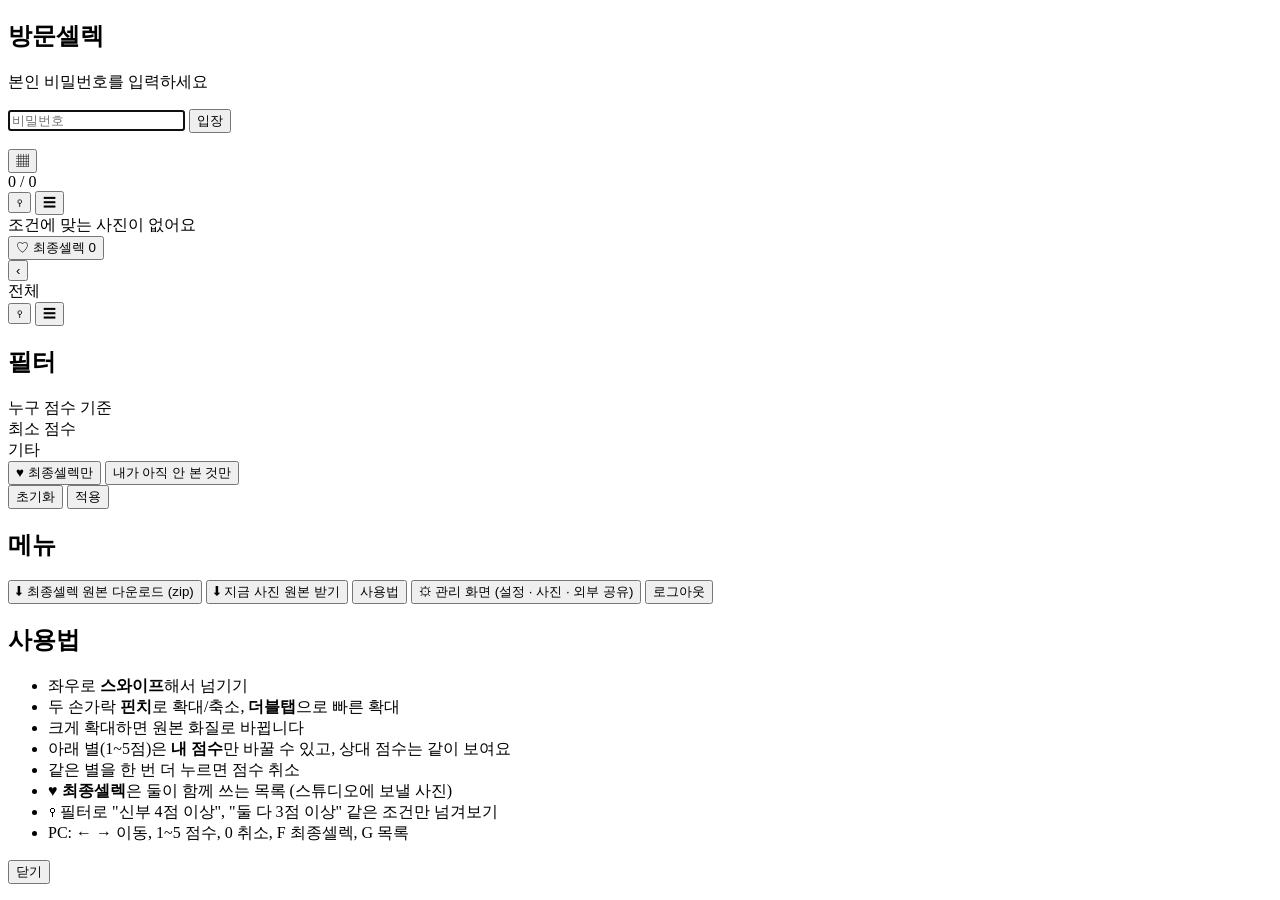
==== web/index.html @ 5ac88f72 "Wedding Photo Select: self-hosted photo selection app with embedded Tailscale Funnel Co-Authored-By:" ====
<!doctype html>
<html lang="ko">
<head>
<meta charset="utf-8">
<meta name="viewport" content="width=device-width, initial-scale=1, maximum-scale=1, user-scalable=no, viewport-fit=cover">
<meta name="theme-color" content="#111">
<meta name="robots" content="noindex, nofollow">
<meta name="apple-mobile-web-app-capable" content="yes">
<title>방문셀렉</title>
<link rel="stylesheet" href="/static/style.css">
</head>
<body>

<!-- login -->
<section id="login" class="screen hidden">
  <form id="loginForm" class="card">
    <h1 id="loginTitle">방문셀렉</h1>
    <p class="muted">본인 비밀번호를 입력하세요</p>
    <input id="pw" type="password" inputmode="numeric" placeholder="비밀번호" autocomplete="current-password" required autofocus>
    <button type="submit" class="primary">입장</button>
    <p id="loginErr" class="err"></p>
  </form>
</section>

<!-- viewer -->
<section id="viewer" class="screen hidden">
  <header class="topbar">
    <button id="btnGrid" class="icon" title="목록 (G)">▦</button>
    <div class="center">
      <div id="counter">0 / 0</div>
      <div id="fname" class="muted small"></div>
    </div>
    <button id="btnFilter" class="icon" title="필터">⚲<span id="filterDot" class="dot hidden"></span></button>
    <button id="btnMenu" class="icon" title="메뉴">☰</button>
  </header>

  <div id="stage">
    <div id="track"></div>
    <div id="empty" class="empty hidden">조건에 맞는 사진이 없어요</div>
    <div id="toast" class="toast"></div>
  </div>

  <footer class="bottom">
    <div class="rows" id="scoreRows"></div>
    <button id="btnFinal" class="final" title="최종셀렉 (F)">
      <span class="heart">♡</span>
      <span class="lbl">최종셀렉</span>
      <span id="finalCount" class="cnt">0</span>
    </button>
  </footer>
</section>

<!-- grid -->
<section id="grid" class="screen hidden">
  <header class="topbar">
    <button id="gridBack" class="icon">‹</button>
    <div class="center"><div id="gridTitle">전체</div></div>
    <button id="gridFilter" class="icon">⚲</button>
    <button id="gridMenu" class="icon">☰</button>
  </header>
  <div id="gridList" class="gridlist"></div>
</section>

<!-- filter sheet -->
<div id="filterSheet" class="sheet hidden">
  <div class="sheetBody">
    <h2>필터</h2>
    <label class="lab">누구 점수 기준</label>
    <div id="fBasis" class="seg wrap"></div>
    <label class="lab">최소 점수 <b id="fMinLbl"></b></label>
    <div id="fMin" class="seg"></div>
    <label class="lab">기타</label>
    <div class="seg wrap">
      <button data-opt="finalOnly" class="tog">♥ 최종셀렉만</button>
      <button data-opt="unrated" class="tog">내가 아직 안 본 것만</button>
    </div>
    <div class="actions">
      <button id="fReset">초기화</button>
      <button id="fApply" class="primary">적용 <span id="fPreview"></span></button>
    </div>
  </div>
</div>

<!-- menu sheet -->
<div id="menuSheet" class="sheet hidden">
  <div class="sheetBody">
    <h2>메뉴</h2>
    <div id="stats" class="stats"></div>
    <button id="mDownload" class="primary block">⬇ 최종셀렉 원본 다운로드 (zip)</button>
    <button id="mOrig" class="block">⬇ 지금 사진 원본 받기</button>
    <button id="mHelp" class="block">사용법</button>
    <button id="mAdmin" class="block hidden">⚙ 관리 화면 (설정 · 사진 · 외부 공유)</button>
    <button id="mLogout" class="block danger">로그아웃</button>
  </div>
</div>

<div id="helpSheet" class="sheet hidden">
  <div class="sheetBody">
    <h2>사용법</h2>
    <ul class="help">
      <li>좌우로 <b>스와이프</b>해서 넘기기</li>
      <li>두 손가락 <b>핀치</b>로 확대/축소, <b>더블탭</b>으로 빠른 확대</li>
      <li>크게 확대하면 원본 화질로 바뀝니다</li>
      <li>아래 별(1~5점)은 <b>내 점수</b>만 바꿀 수 있고, 상대 점수는 같이 보여요</li>
      <li>같은 별을 한 번 더 누르면 점수 취소</li>
      <li><b>♥ 최종셀렉</b>은 둘이 함께 쓰는 목록 (스튜디오에 보낼 사진)</li>
      <li>⚲ 필터로 "신부 4점 이상", "둘 다 3점 이상" 같은 조건만 넘겨보기</li>
      <li>PC: ← → 이동, 1~5 점수, 0 취소, F 최종셀렉, G 목록</li>
    </ul>
    <button class="block primary" data-close>닫기</button>
  </div>
</div>

<script src="/static/app.js"></script>
</body>
</html>
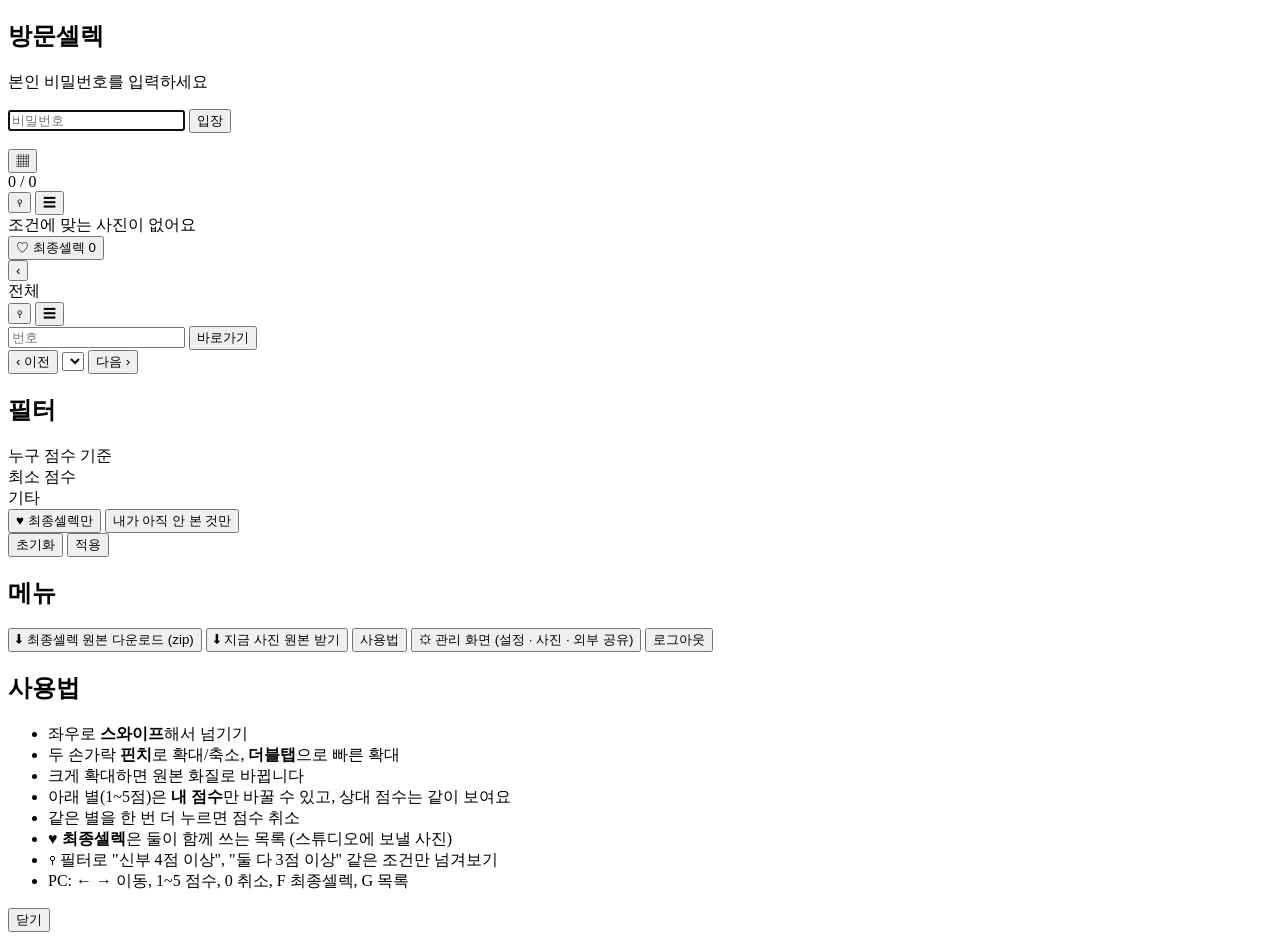
==== commit be37a1ea: "v0.2: zip downloads instead of install scripts, paginated grid with jump-to - release zips (UTF-8 na" ====
--- a/web/index.html
+++ b/web/index.html
@@ -58,7 +58,16 @@
     <button id="gridFilter" class="icon">⚲</button>
     <button id="gridMenu" class="icon">☰</button>
   </header>
+  <div class="gridbar">
+    <input id="jumpIn" type="text" inputmode="text" enterkeyhint="go" autocomplete="off" placeholder="번호">
+    <button id="jumpGo" class="primary">바로가기</button>
+  </div>
   <div id="gridList" class="gridlist"></div>
+  <div class="pager">
+    <button id="pgPrev">‹ 이전</button>
+    <select id="pgSel"></select>
+    <button id="pgNext">다음 ›</button>
+  </div>
 </section>
 
 <!-- filter sheet -->
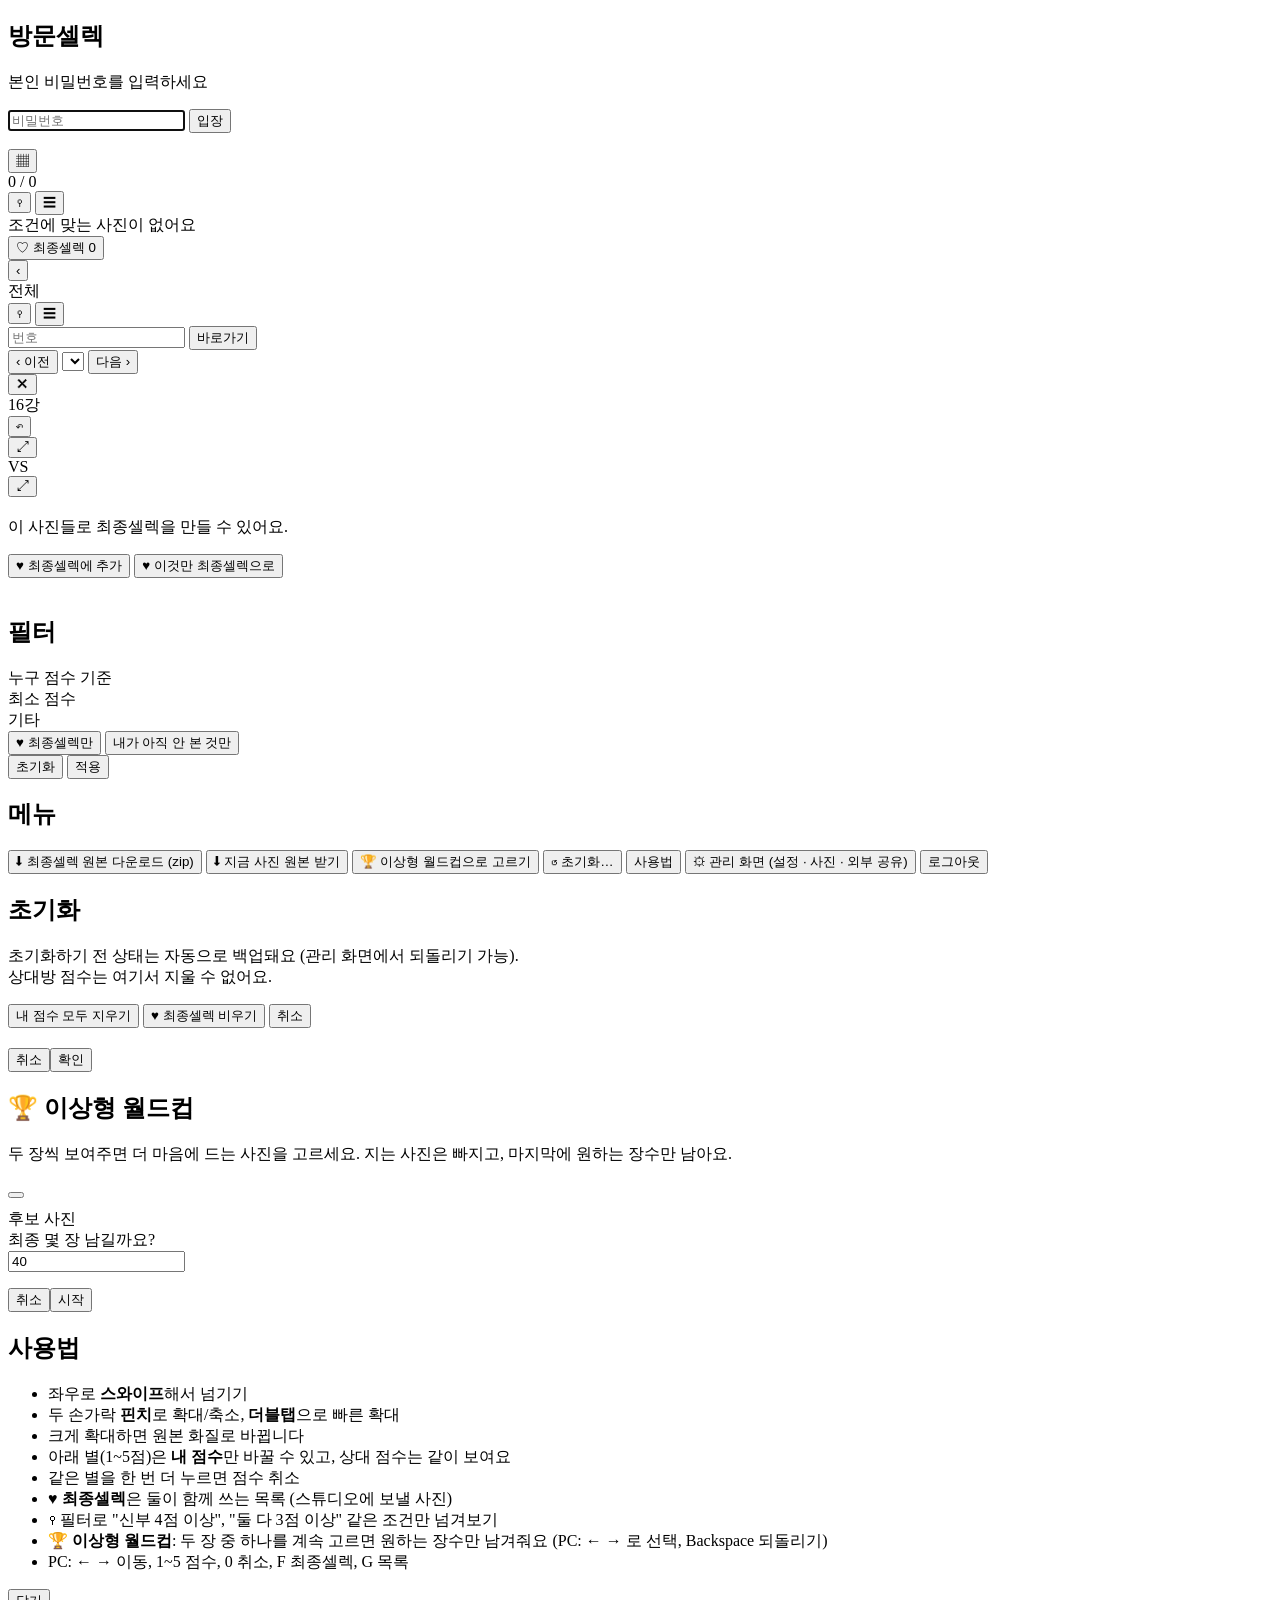
==== commit 6f335353: "Add photo World Cup (keep final N) and select reset with automatic backups - 이상형 월드컵: pick from curr" ====
--- a/web/index.html
+++ b/web/index.html
@@ -70,6 +70,31 @@
   </div>
 </section>
 
+<!-- world cup -->
+<section id="wc" class="screen hidden">
+  <header class="topbar">
+    <button id="wcQuit" class="icon" title="그만두기 (진행 상황은 저장돼요)">✕</button>
+    <div class="center"><div id="wcRound">16강</div><div id="wcSub" class="muted small"></div></div>
+    <button id="wcUndo" class="icon" title="되돌리기">↶</button>
+  </header>
+  <div class="wcbar"><i id="wcProg"></i></div>
+  <div id="wcStage">
+    <div class="wcpane" data-side="0"><img alt=""><span class="wcsc"></span><button class="wczoom" title="크게 보기">⤢</button></div>
+    <div class="wcvs">VS</div>
+    <div class="wcpane" data-side="1"><img alt=""><span class="wcsc"></span><button class="wczoom" title="크게 보기">⤢</button></div>
+  </div>
+  <div id="wcResult" class="hidden">
+    <div class="wcresHead"><h2 id="wcResTitle"></h2><p class="muted small">이 사진들로 최종셀렉을 만들 수 있어요.</p></div>
+    <div id="wcResGrid" class="gridlist"></div>
+    <div class="pager wcresBtns">
+      <button id="wcAdd" class="primary">♥ 최종셀렉에 추가</button>
+      <button id="wcReplace">♥ 이것만 최종셀렉으로</button>
+    </div>
+  </div>
+</section>
+
+<div id="lightbox" class="hidden"><img alt=""></div>
+
 <!-- filter sheet -->
 <div id="filterSheet" class="sheet hidden">
   <div class="sheetBody">
@@ -97,9 +122,51 @@
     <div id="stats" class="stats"></div>
     <button id="mDownload" class="primary block">⬇ 최종셀렉 원본 다운로드 (zip)</button>
     <button id="mOrig" class="block">⬇ 지금 사진 원본 받기</button>
+    <button id="mWC" class="block">🏆 이상형 월드컵으로 고르기</button>
+    <button id="mReset" class="block">↺ 초기화…</button>
     <button id="mHelp" class="block">사용법</button>
     <button id="mAdmin" class="block hidden">⚙ 관리 화면 (설정 · 사진 · 외부 공유)</button>
     <button id="mLogout" class="block danger">로그아웃</button>
+  </div>
+</div>
+
+<!-- reset -->
+<div id="resetSheet" class="sheet hidden">
+  <div class="sheetBody">
+    <h2>초기화</h2>
+    <p class="muted small">초기화하기 전 상태는 자동으로 백업돼요 (관리 화면에서 되돌리기 가능).<br>상대방 점수는 여기서 지울 수 없어요.</p>
+    <button id="rMine" class="block">내 점수 모두 지우기</button>
+    <button id="rFinals" class="block">♥ 최종셀렉 비우기</button>
+    <button class="block" data-close>취소</button>
+  </div>
+</div>
+
+<!-- generic confirm -->
+<div id="confirmSheet" class="sheet hidden">
+  <div class="sheetBody">
+    <h2 id="cfTitle"></h2>
+    <p id="cfText" class="muted"></p>
+    <div class="actions"><button data-close>취소</button><button id="cfOk" class="primary">확인</button></div>
+  </div>
+</div>
+
+<!-- world cup setup -->
+<div id="wcSheet" class="sheet hidden">
+  <div class="sheetBody">
+    <h2>🏆 이상형 월드컵</h2>
+    <p class="muted small">두 장씩 보여주면 더 마음에 드는 사진을 고르세요. 지는 사진은 빠지고, 마지막에 원하는 장수만 남아요.</p>
+    <div id="wcResume" class="hidden" style="margin:10px 0">
+      <button id="wcResumeBtn" class="block primary"></button>
+    </div>
+    <label class="lab">후보 사진</label>
+    <div id="wcPool" class="seg wrap"></div>
+    <label class="lab">최종 몇 장 남길까요?</label>
+    <div class="wcn">
+      <input id="wcN" type="number" inputmode="numeric" min="1" value="40">
+      <div id="wcQuick" class="seg"></div>
+    </div>
+    <p id="wcInfo" class="small muted"></p>
+    <div class="actions"><button data-close>취소</button><button id="wcStart" class="primary">시작</button></div>
   </div>
 </div>
 
@@ -114,6 +181,7 @@
       <li>같은 별을 한 번 더 누르면 점수 취소</li>
       <li><b>♥ 최종셀렉</b>은 둘이 함께 쓰는 목록 (스튜디오에 보낼 사진)</li>
       <li>⚲ 필터로 "신부 4점 이상", "둘 다 3점 이상" 같은 조건만 넘겨보기</li>
+      <li>🏆 <b>이상형 월드컵</b>: 두 장 중 하나를 계속 고르면 원하는 장수만 남겨줘요 (PC: ← → 로 선택, Backspace 되돌리기)</li>
       <li>PC: ← → 이동, 1~5 점수, 0 취소, F 최종셀렉, G 목록</li>
     </ul>
     <button class="block primary" data-close>닫기</button>
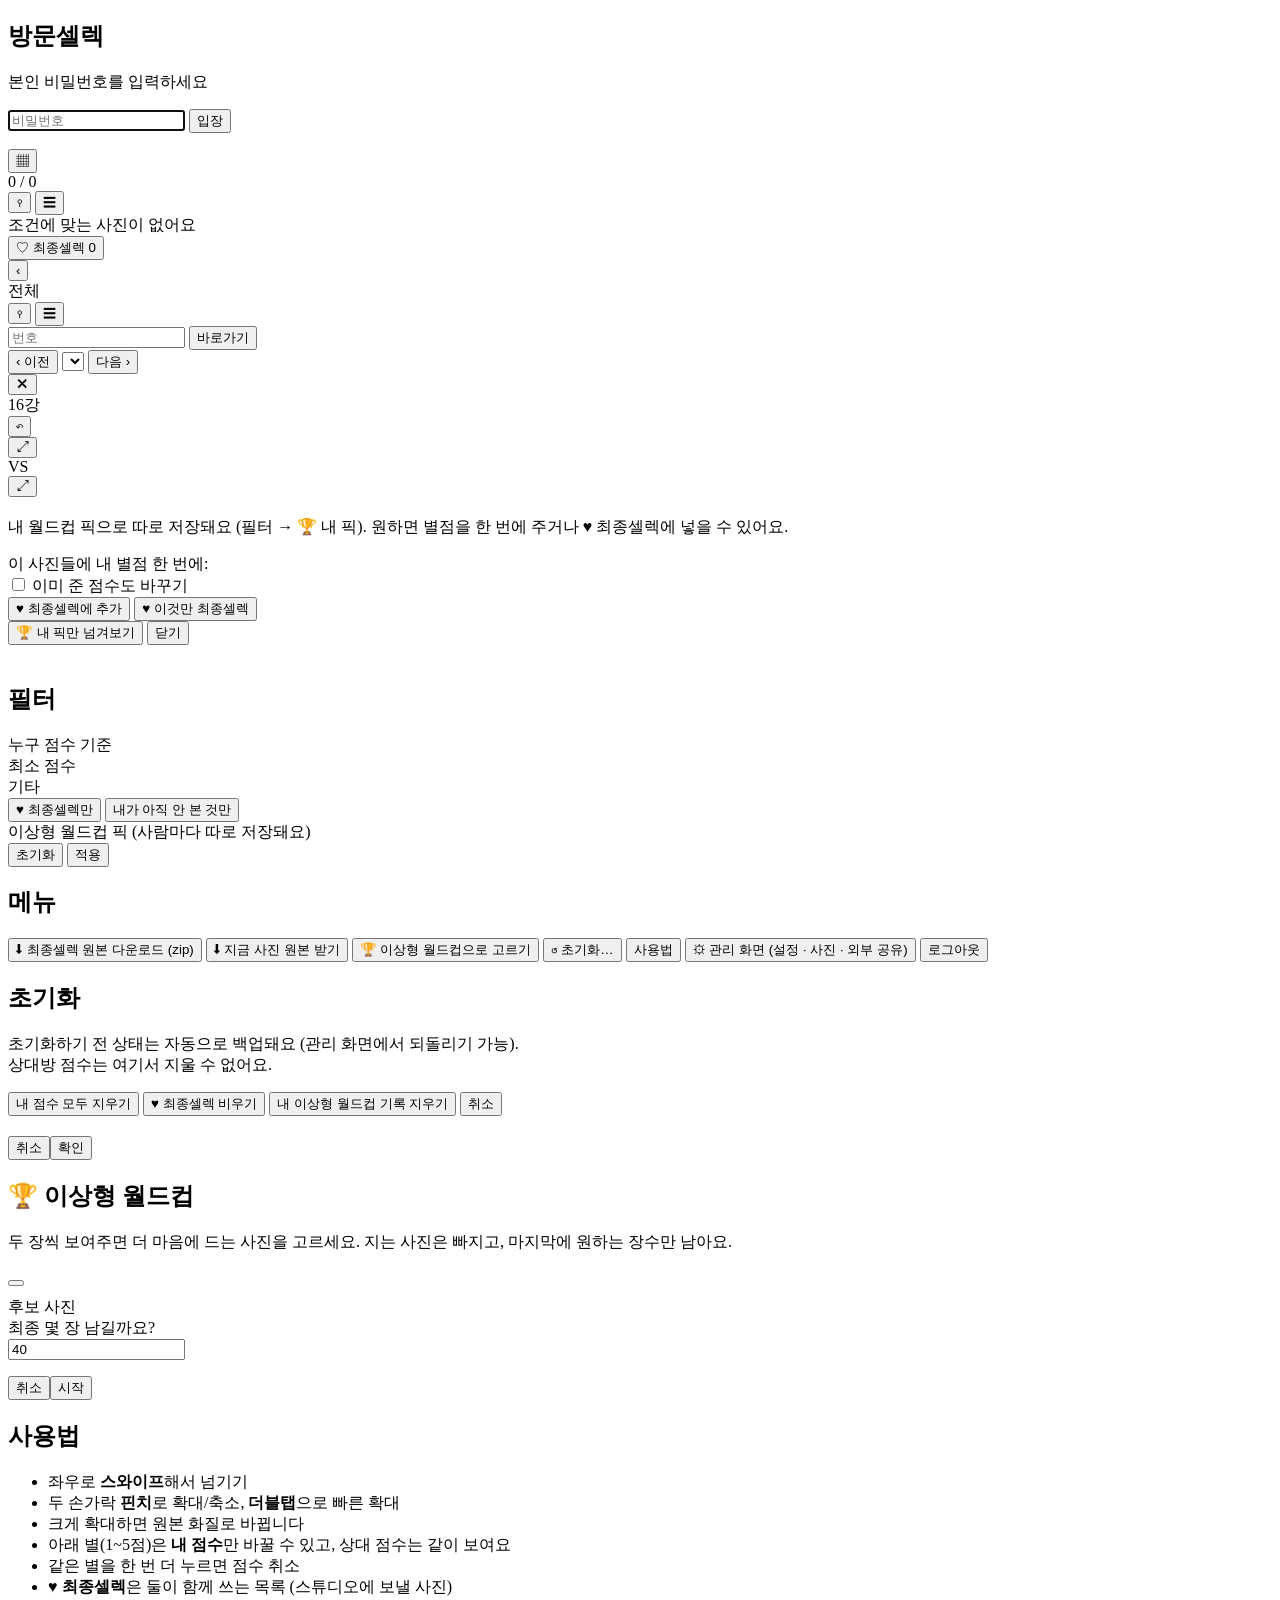
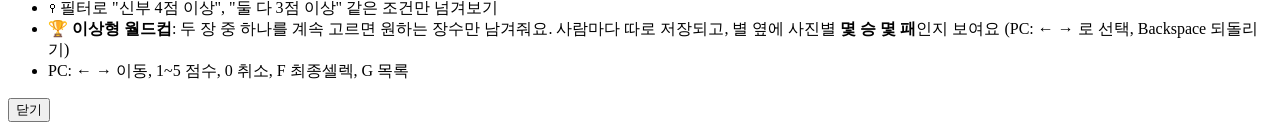
==== commit bebdd58c: "World Cup per person: W-L records, saved picks, bulk stars; fix logout - record every match per pers" ====
--- a/web/index.html
+++ b/web/index.html
@@ -84,11 +84,19 @@
     <div class="wcpane" data-side="1"><img alt=""><span class="wcsc"></span><button class="wczoom" title="크게 보기">⤢</button></div>
   </div>
   <div id="wcResult" class="hidden">
-    <div class="wcresHead"><h2 id="wcResTitle"></h2><p class="muted small">이 사진들로 최종셀렉을 만들 수 있어요.</p></div>
+    <div class="wcresHead"><h2 id="wcResTitle"></h2>
+      <p class="muted small">내 월드컵 픽으로 따로 저장돼요 (필터 → 🏆 내 픽). 원하면 별점을 한 번에 주거나 ♥ 최종셀렉에 넣을 수 있어요.</p>
+      <div class="wcbulk"><span class="small">이 사진들에 내 별점 한 번에:</span><div id="wcBulk"></div>
+        <label class="small muted"><input type="checkbox" id="wcOver"> 이미 준 점수도 바꾸기</label></div>
+    </div>
     <div id="wcResGrid" class="gridlist"></div>
     <div class="pager wcresBtns">
       <button id="wcAdd" class="primary">♥ 최종셀렉에 추가</button>
-      <button id="wcReplace">♥ 이것만 최종셀렉으로</button>
+      <button id="wcReplace">♥ 이것만 최종셀렉</button>
+    </div>
+    <div class="pager wcresBtns" style="border-top:0;padding-top:0">
+      <button id="wcShowPicks">🏆 내 픽만 넘겨보기</button>
+      <button id="wcClose">닫기</button>
     </div>
   </div>
 </section>
@@ -108,6 +116,8 @@
       <button data-opt="finalOnly" class="tog">♥ 최종셀렉만</button>
       <button data-opt="unrated" class="tog">내가 아직 안 본 것만</button>
     </div>
+    <label class="lab">이상형 월드컵 픽 (사람마다 따로 저장돼요)</label>
+    <div id="fWC" class="seg wrap"></div>
     <div class="actions">
       <button id="fReset">초기화</button>
       <button id="fApply" class="primary">적용 <span id="fPreview"></span></button>
@@ -137,6 +147,7 @@
     <p class="muted small">초기화하기 전 상태는 자동으로 백업돼요 (관리 화면에서 되돌리기 가능).<br>상대방 점수는 여기서 지울 수 없어요.</p>
     <button id="rMine" class="block">내 점수 모두 지우기</button>
     <button id="rFinals" class="block">♥ 최종셀렉 비우기</button>
+    <button id="rWC" class="block">내 이상형 월드컵 기록 지우기</button>
     <button class="block" data-close>취소</button>
   </div>
 </div>
@@ -181,7 +192,7 @@
       <li>같은 별을 한 번 더 누르면 점수 취소</li>
       <li><b>♥ 최종셀렉</b>은 둘이 함께 쓰는 목록 (스튜디오에 보낼 사진)</li>
       <li>⚲ 필터로 "신부 4점 이상", "둘 다 3점 이상" 같은 조건만 넘겨보기</li>
-      <li>🏆 <b>이상형 월드컵</b>: 두 장 중 하나를 계속 고르면 원하는 장수만 남겨줘요 (PC: ← → 로 선택, Backspace 되돌리기)</li>
+      <li>🏆 <b>이상형 월드컵</b>: 두 장 중 하나를 계속 고르면 원하는 장수만 남겨줘요. 사람마다 따로 저장되고, 별 옆에 사진별 <b>몇 승 몇 패</b>인지 보여요 (PC: ← → 로 선택, Backspace 되돌리기)</li>
       <li>PC: ← → 이동, 1~5 점수, 0 취소, F 최종셀렉, G 목록</li>
     </ul>
     <button class="block primary" data-close>닫기</button>
